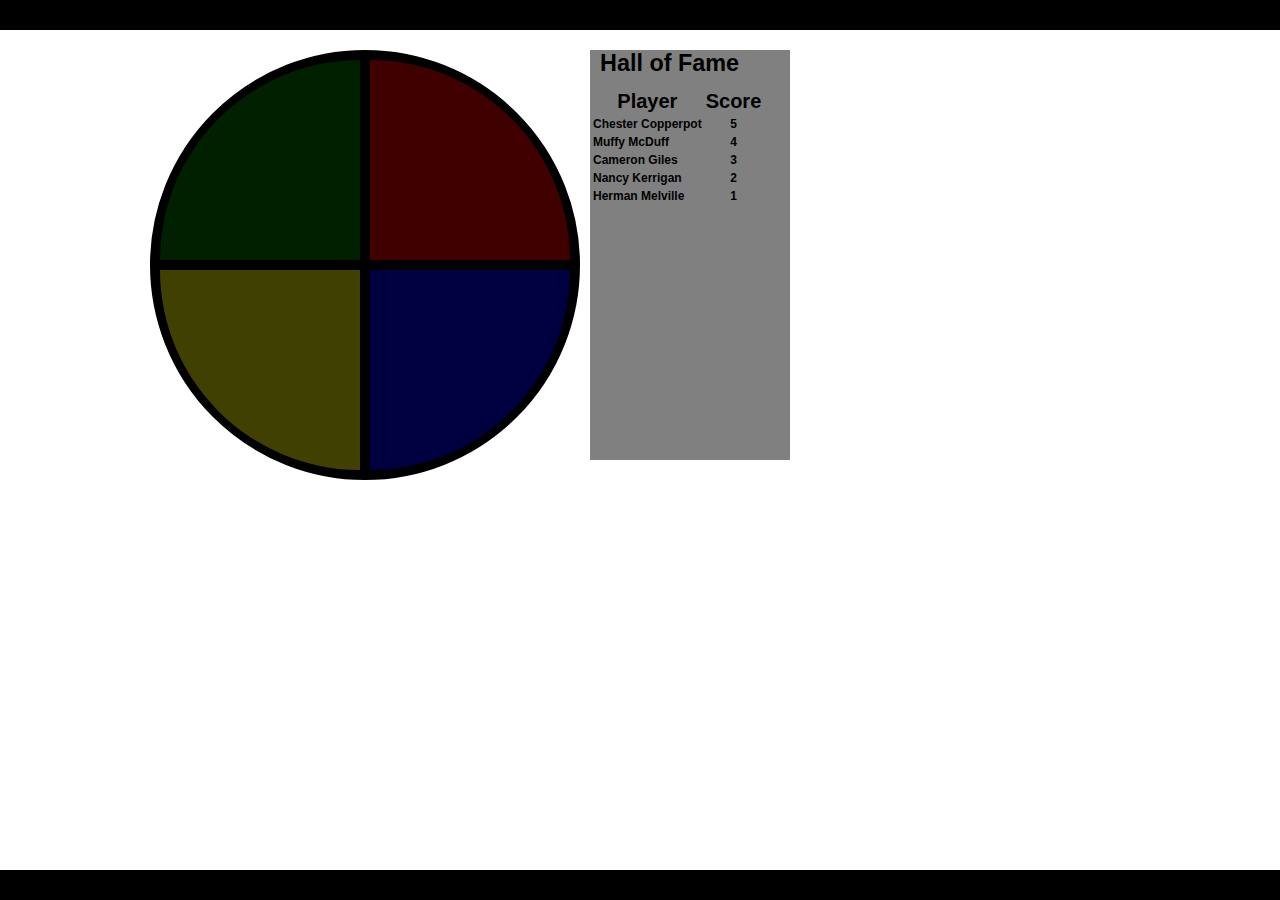
==== simon.html @ 9f4c8154 "simon day 1 progress" ====
<!DOCTYPE html>
<html>
<head>
	<meta charset="utf-8">
	<meta http-equiv="X-UA-Compatible" content="IE=edge">
	<title>SIMON</title>
	<link rel="stylesheet" href="simon.css">
	<script src="jquery-2.1.4.js"></script>
</head>
<body>
	<header>
	</header>
	<div id="container">
		<div id="game">
			<div class="row">
				<div class="square" id="green"></div>
				<div class="square" id="red"></div>
			</div>
			<div class="row">
				<div class="square" id="yellow"></div>
				<div class="square" id="blue"></div>
			</div>
		</div>

		<aside>
			<h3>Hall of Fame</h3>
			<table id="hof">
				<tr id="labels">
					<th>Player</th>
					<th>Score</th>
				</tr>
				<tr class="entry">
					<th class="player">Chester Copperpot</th>
					<th class="score">5</th>
				</tr>
				<tr class="entry">
					<th class="player">Muffy McDuff</th>
					<th class="score">4</th>
				</tr>
				<tr class="entry">
					<th class="player">Cameron Giles</th>
					<th class="score">3</th>
				</tr>
				<tr class="entry">
					<th class="player">Nancy Kerrigan</th>
					<th class="score">2</th>
				</tr>
				<tr class="entry">
					<th class="player">Herman Melville</th>
					<th class="score">1</th>
				</tr>
			</table>


			</table>
		</aside>
	</div>
	<footer>
	</footer>
	<script src="simon.js"></script>
</body>
</html>
---- simon.css ----
/*MACRO ELEMENTS*/
 body {
 	font-family: sans-serif;
 	color: black;
 	font-size: 20px;
 }

 header {
 	position: absolute;
 	top: 0;
 	right: 0;
 	width: 100%;
 	height: 30px;
 	background-color: black;
 	margin: 0 0 10px 0;
 }

#container {
	margin: 40px auto 40px auto;
	width: 1000px;
	height: 800px;
	background-color: white;
}

#game {
	float: left;
	margin: 10px 0 10px 10px;
	border: 10px solid black;
	border-radius: 50%;
	background-color: black;
}

aside {
	margin: 10px auto 10px 10px;
	float: left;
	background-color: grey;
	width: 200px;
	height: 410px;
}

footer {
	position: fixed;
	bottom: 0;
	left: 0;
	width: 100%;
	height: 30px;
	margin: 10px 0 0 0;
	background-color: black;
}

 /*SIMON BOARD*/
.square {
	width: 200px;
	height: 200px;
	float: left;
	opacity: .25;
}

.row {
	clear: both;
	border-radius: 50%;
}

#green {
	background-color: green;
	margin: 0 5px 5px 0;
	border-top-left-radius: 100%;
}

#red {
	background-color: red;
	margin: 0 0 5px 5px;
	border-top-right-radius: 100%;
}

#yellow {
	background-color: yellow;
	margin: 5px 5px 0 0;
	border-bottom-left-radius: 100%;
}

#blue {
	background-color: blue;
	margin: 5px 0 0 5px;
	border-bottom-right-radius: 100%;
}

div .square.on {
	width: 200px;
	height: 200px;
	float: left;
	opacity: 1;
}

 /*HALL OF FAME*/
 h3 {
 	margin: 0 10px 10px 10px;
 }

 .entry {
 	font-size: 12px;
 }

 .player {
 	text-align: left;
 	margin-left: 10px;

 }

 .score {
 	text-align: center;
 }
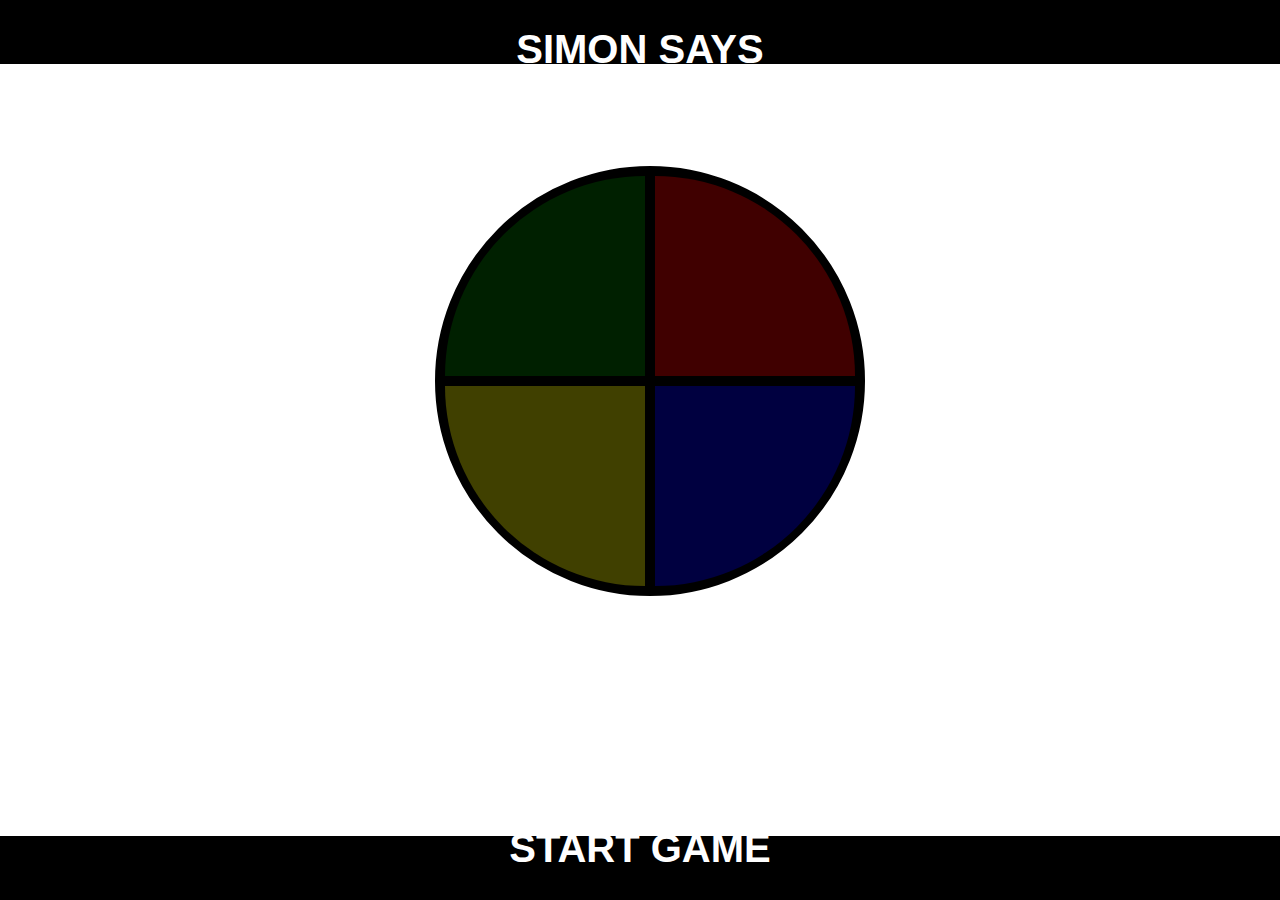
==== commit 176736c1: "simon project - working MVC" ====
--- a/simon.html
+++ b/simon.html
@@ -9,20 +9,16 @@
 </head>
 <body>
 	<header>
+		<h1>SIMON SAYS</h1>
 	</header>
-	<div id="container">
-		<div id="game">
-			<div class="row">
+		<div id="wrapper">
+			<div id="game">
 				<div class="square" id="green"></div>
 				<div class="square" id="red"></div>
-			</div>
-			<div class="row">
 				<div class="square" id="yellow"></div>
 				<div class="square" id="blue"></div>
 			</div>
-		</div>
-
-		<aside>
+		<!-- <aside>
 			<h3>Hall of Fame</h3>
 			<table id="hof">
 				<tr id="labels">
@@ -50,13 +46,42 @@
 					<th class="score">1</th>
 				</tr>
 			</table>
+		</aside> -->
+		</div>
+		<p id="level"></p>
 
-
-			</table>
-		</aside>
 	</div>
 	<footer>
+		<h2 id="start">START GAME</h2>
 	</footer>
-	<script src="simon.js"></script>
+	<script src="simon2.js"></script>
 </body>
-</html>+</html>
+
+<!-- <h3>Hall of Fame</h3>
+			<table id="hof">
+				<tr id="labels">
+					<th>Player</th>
+					<th>Score</th>
+				</tr>
+				<tr class="entry">
+					<th class="player">Chester Copperpot</th>
+					<th class="score">5</th>
+				</tr>
+				<tr class="entry">
+					<th class="player">Muffy McDuff</th>
+					<th class="score">4</th>
+				</tr>
+				<tr class="entry">
+					<th class="player">Cameron Giles</th>
+					<th class="score">3</th>
+				</tr>
+				<tr class="entry">
+					<th class="player">Nancy Kerrigan</th>
+					<th class="score">2</th>
+				</tr>
+				<tr class="entry">
+					<th class="player">Herman Melville</th>
+					<th class="score">1</th>
+				</tr>
+			</table> -->--- a/simon.css
+++ b/simon.css
@@ -10,49 +10,70 @@
  	top: 0;
  	right: 0;
  	width: 100%;
- 	height: 30px;
+ 	height: 3.2em;
  	background-color: black;
  	margin: 0 0 10px 0;
- }
+}
 
-#container {
-	margin: 40px auto 40px auto;
-	width: 1000px;
-	height: 800px;
-	background-color: white;
+h1 {
+	color: white;
+ 	text-align: center;
+ 	font-size: 2em;
+}
+#wrapper {
+	position: relative;
+	background-color: grey;
+	width: 410px;
+	margin: 10% auto 10% auto;
 }
 
 #game {
-	float: left;
-	margin: 10px 0 10px 10px;
+	position: absolute;
+	top: 2em;
+	width: 410px;
+	z-index: 0;
 	border: 10px solid black;
 	border-radius: 50%;
 	background-color: black;
 }
 
-aside {
-	margin: 10px auto 10px 10px;
+#level {
+	position: absolute;
+	bottom: 4em;
+	width: 100%;
 	float: left;
-	background-color: grey;
-	width: 200px;
-	height: 410px;
+	background-color: white;
+	text-align: center;
 }
 
 footer {
-	position: fixed;
+	position: absolute;
 	bottom: 0;
 	left: 0;
 	width: 100%;
-	height: 30px;
+	height: 3.2em;
 	margin: 10px 0 0 0;
 	background-color: black;
 }
 
+#start {
+	font-size: 2em;
+	font-style: bold;
+	color: white;
+	text-align: center;
+	margin: -10px 0 0 0;
+}
+
+#start:hover {
+	font-style: italic;
+	cursor: pointer;
+}
+
  /*SIMON BOARD*/
 .square {
+	float: left;
 	width: 200px;
 	height: 200px;
-	float: left;
 	opacity: .25;
 }
 
@@ -85,29 +106,32 @@
 	border-bottom-right-radius: 100%;
 }
 
+/*SIMON GAME UI*/
 div .square.on {
-	width: 200px;
-	height: 200px;
-	float: left;
 	opacity: 1;
 }
 
- /*HALL OF FAME*/
- h3 {
- 	margin: 0 10px 10px 10px;
- }
+/*HALL OF FAME*/
+/*aside {
+	float: left;
+	margin: 10px auto 10px 10px;
+	background-color: black;
+	width: 100px;
+	height: 500px;
+	color: white;
+}
+h3 {
+	margin: 0 10px 10px 10px;
+}
+.entry {
+	font-size: 12px;
+}
+.player {
+	text-align: left;
+	margin-left: 10px;
 
- .entry {
- 	font-size: 12px;
- }
+}
+.score {
+	text-align: center;
+}*/
 
- .player {
- 	text-align: left;
- 	margin-left: 10px;
-
- }
-
- .score {
- 	text-align: center;
- }
-
